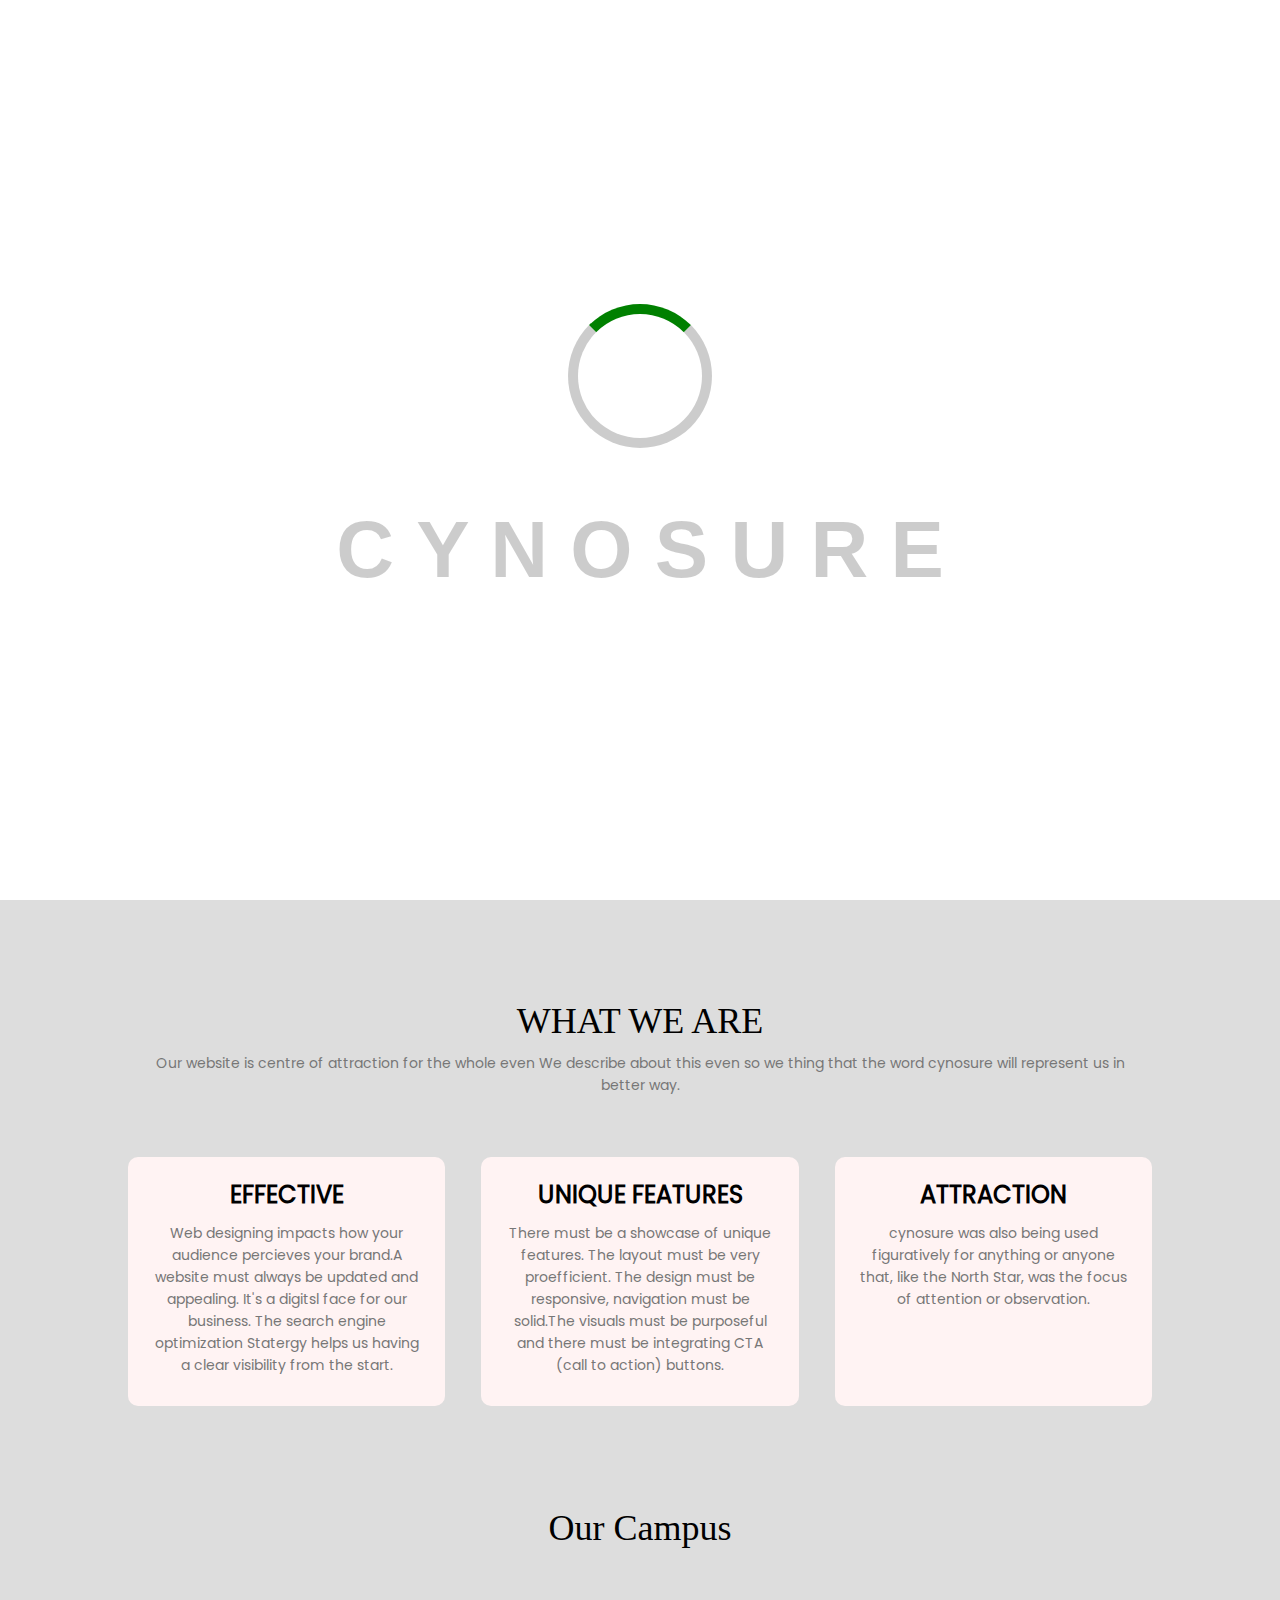
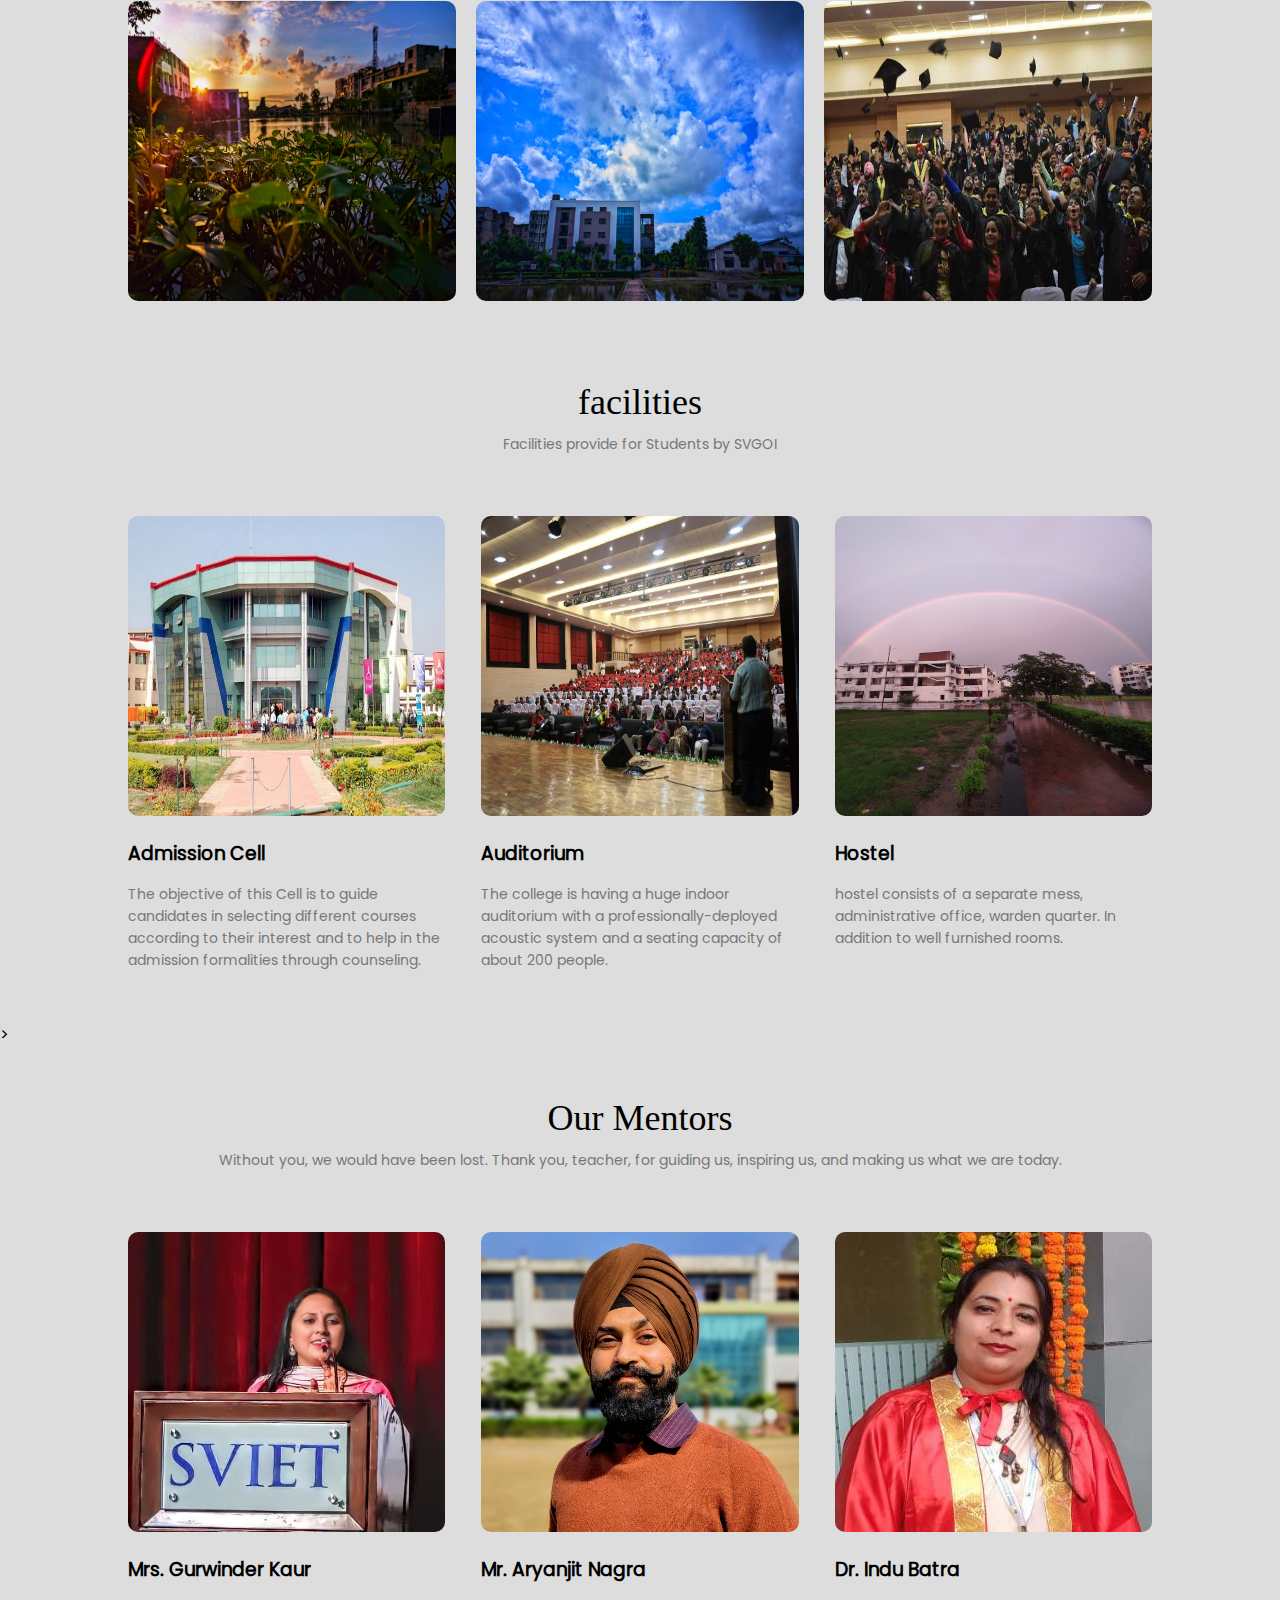
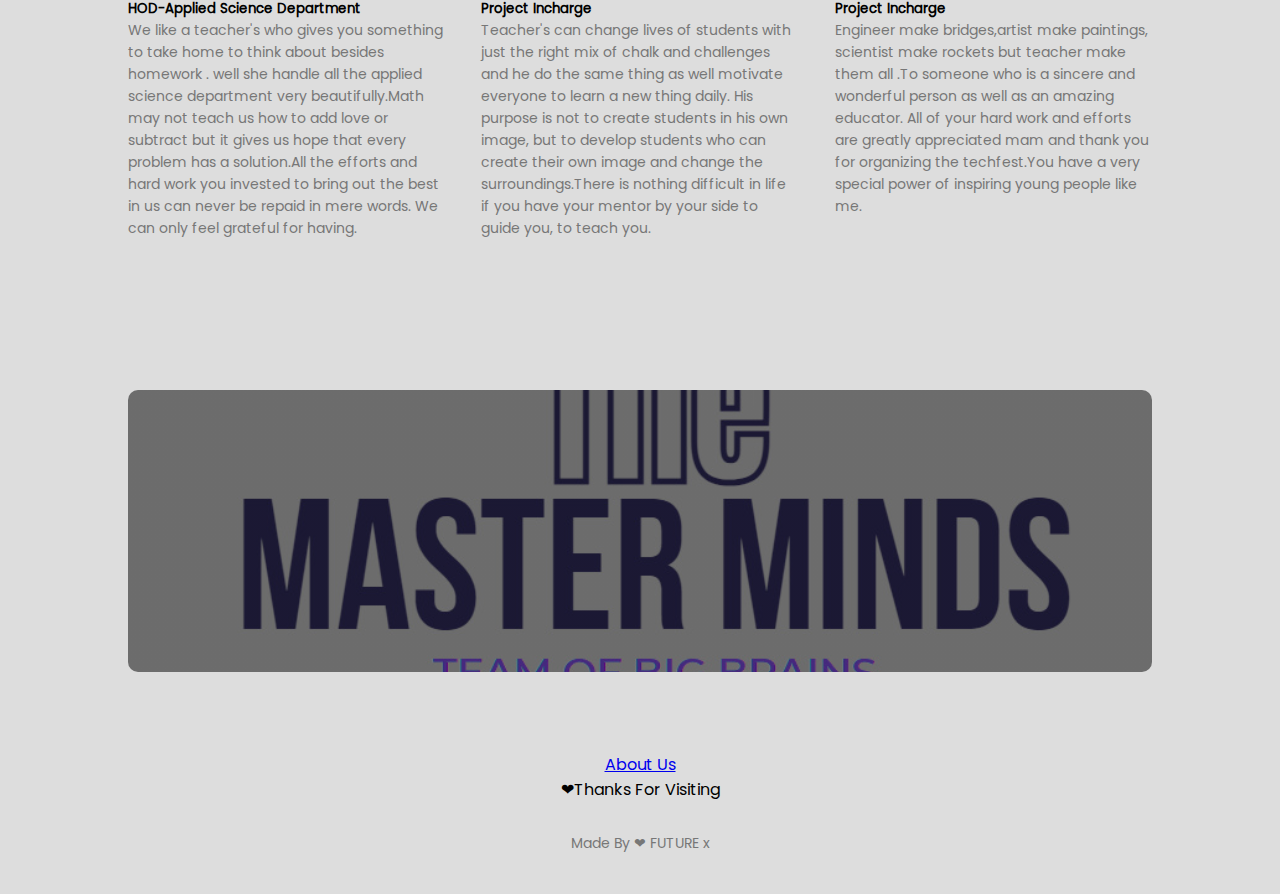
==== index.html @ 39ea26e2 "Add files via upload" ====
<!DOCTYPE html>
<html lang="en">
<head>
    
    <meta name="viewport"content="width=device-width, initial-scale=1.0, maximum-scale=1.0, user-scalable=0">
    <meta name="description" content="Cynosure is just around the corner, and we are so excited for you to see what's in store. We've brought together a unique and inspiring group of engineers, and our schedule is full of engaging events and meetups. Don’t miss out!">
    <meta name="keywords" content="CYNOSURE">
    <meta name="author" content="NISHANT SINGH">

    <title>CYNOSURE</title>
    
    <link rel="stylesheet" href="css/main_style.css">
    <link rel="shortcut icon" href="image/logo.png" type="image/svg+xml">
</head>
<body>

    <script src='https://cdnjs.cloudflare.com/ajax/libs/jquery/3.3.1/jquery.min.js'></script>
	<!-- Preloader -->
		<div id="preloader">
			<div id="container" class="container-preloader">
				<div class="animation-preloader">
					<div class="spinner"></div>
					<div class="txt-loading">
						<span preloader-text="C" class="characters">C</span>
						
						<span preloader-text="Y" class="characters">Y</span>
						
						<span preloader-text="N" class="characters">N</span>
						
						<span preloader-text="O" class="characters">O</span>
						
						<span preloader-text="S" class="characters">S</span>
						
						<span preloader-text="U" class="characters">U</span>
						
						<span preloader-text="R" class="characters">R</span>

						<span preloader-text="E" class="characters">E</span>

					</div>
				</div>	
				<div class="loader-section section-left"></div>
				<div class="loader-section section-right"></div>
			</div>
		</div>
    
    <section class="header">
        <nav>
            <a href="index.html"><img src="image/logo.png" id="logo-img"></a>
            <div class="nav-links" id="navLinks">

                <span class="icon" onclick="hidemenu()">&#10005;</span>
                <ul>
                    <li><a href="index.html">Home</a></li>
                    <li><a href="Events_page.html">Events</a></li>
                    <li><a href="TMM_page.html">TMM</a></li>
                    <li><a href="Developers_page.html">Developers</a></li>
                    <li><a href="https://www.sviet.ac.in">SVIET</a></li>

                </ul>
            </div> 
            <span class="icon" onclick="showmenu()">&#9776;</span>
        </nav>
       
        <div class="text-box">
            <h1>CYNOSURE</h1>
            <p>Cynosure is just around the corner, and we are so excited for you to see what's in store. We've brought together,<br>a unique and inspiring group of engineers, and our schedule is full of engaging events and meetups. Don't miss out!</p>
            
            <a href="https://www.sviet.ac.in" hero-btn">Find out more!</a>
        </div>
    </section>

    <!--wHY WE-->


    <section class="course" id="course_call">
        <h1>WHAT WE ARE</h1>
        <p>Our website is centre of attraction for the whole even 
            We describe about this even so we thing that the word cynosure will represent us in better way.</p>

        <div class="row">
            <div class="course-col">
                <h2>EFFECTIVE</h2>
                <p>Web designing impacts how your audience percieves your brand.A website must always be updated and appealing. It's a digitsl face for our business.  The search engine optimization Statergy helps us having a clear visibility from the start.
                </p>
            </div>

            <div class="course-col">
                <h2>UNIQUE FEATURES</h2>
                <p>There must be a showcase of unique features. The layout must be very proefficient. The design must be responsive, navigation must be solid.The visuals must be purposeful and there must be integrating CTA (call to action) buttons.</p>
            </div>

            <div class="course-col">
                <h2>ATTRACTION</h2>
                <p> cynosure was also being used figuratively for anything or anyone that, like the North Star, was the focus of attention or observation.

                </p>
            </div>


        </div>
    </section>

    <!--Campus Section-->

    <section class="campus">
        <h1> Our Campus</h1>
        <!-- <p>Lorem ipsum dolor sit amet consectetur adipisicing elit. Quibusdam quisquam atque non voluptate</p> -->

            <div class="row">
                <div class="campus-col">
                    <img src="image/enviroment.jpg" alt="">
                    <div class="layer">
                        <h3>Environment</h3>
                    </div>
                </div>

                <div class="campus-col">
                    <img src="image/cm2.jpg" alt="">
                    <div class="layer">
                        <h3>Community</h3>
                    </div>
                </div>

                <div class="campus-col">
                    <img src="image/cm3.jpg" alt="">
                    <div class="layer">
                        <h3>Education</h3>
                    </div>
                </div>
            </div>
    </section>

    <!--Facilities Section-->

    <section class="facilities">
        <h1>facilities</h1>
        <p>Facilities provide for Students by SVGOI</p>

        <div class="row">
            <div class="facilities-col">
                <img src="image/admin.jpg" alt="">
                <h3>Admission Cell</h3>
                <p>The objective of this Cell is to guide candidates in selecting different courses according to their interest and to help in the admission formalities through counseling.</p>
            </div>

            <div class="facilities-col">
                <img src="image/Auditorium.jpg" alt="">
                <h3>Auditorium</h3>
                <p>The college is having a huge indoor auditorium with a professionally-deployed acoustic system and a seating capacity of about 200 people.</p>
            </div>

            <div class="facilities-col">
                <img src="image/hostel.jpg" alt="">
                <h3>Hostel</h3>
                <p>hostel consists of a separate mess, administrative office, warden quarter. In addition to well furnished rooms.</p>
            </div>
        </div>
        </section>

<!--mentors-->>

    <section class="facilities">
        <h1>Our Mentors</h1>
        <p>Without you, we would have been lost. Thank you, teacher, for guiding us, inspiring us, and making us what we are today.

        </p>
    
        <div class="row">
            <div class="facilities-col">
                <img src="image/hod.jpg" alt="">
                <h3>Mrs. Gurwinder Kaur</h3>
                <h5>HOD-Applied Science Department</h5>
                <p>We like a teacher's  who gives you something to  take home to think about besides homework . well she  handle all  the applied science department  very beautifully.Math may not teach us  how to add love or subtract  but it gives us hope that every problem  has a solution.All the efforts and hard work you invested to bring out the best in us can never be repaid in mere words. We can only feel grateful for having.
                </p>
                </div>
    
            <div class="facilities-col">
                <img onclick="window.location.href = 'https://www.aaryanjitnagra.in/?fbclid=PAAaZtsds1ed4j5KzYWek_aNaDetGOaes_tICGF-QmvhFMdbgMkE56NQdkHF0'; " src="image/Sir.jpg" alt="">
                <h3>Mr. Aryanjit Nagra</h3>
                <h5>Project Incharge</h5>
                <p>Teacher's  can change  lives of students with just the right mix of chalk and challenges and he do the same thing as well motivate everyone to learn a new thing daily. His purpose is not to create  students in his own image, but to develop students who can create their own image and change the surroundings.There is nothing difficult in life if you have your mentor by your side to guide you, to teach you.
                </p>
            </div>
    
            <div class="facilities-col">
                <img src="image/indu2.jpg" alt="">
                <h3>Dr. Indu Batra</h3>
                <h5>Project Incharge</h5>
                <p>Engineer make bridges,artist make paintings, scientist make rockets but teacher make them all .To someone who is a sincere and wonderful person as well as an amazing educator. All of your hard work and efforts are greatly appreciated mam and thank you for organizing the techfest.You have a very special power of inspiring young people like me.</p>
            </div>
            </div>
    </section>

        <!--Call To Action Section-->

        <section class="ctn">
            <h1> &nbsp; &nbsp;&nbsp;&nbsp;&nbsp;&nbsp;&nbsp;&nbsp;&nbsp;&nbsp;&nbsp;&nbsp;&nbsp;&nbsp;&nbsp;&nbsp; </h1>
        </section>

         <!--Footer-->
         <section class="footer">
             <a href="Developers_page.html">About Us</a>
             <br>&#10084;Thanks For Visiting</p>
             <p id="copyright">Made By &#10084; FUTURE x</p>
         </section>

    <!--Javascript is Start-->
    <script src="javascript/main_script.js"></script>
</body>

    
    
</html>
---- css/main_style.css ----
/* Cascading Style Sheets */

 *{
    margin: 0;
    padding: 0;
    /* border: 1px solid yellow; */
}

@font-face {
    font-family: myFirstFont;
    src: url(../Poppins/Poppins-Regular.ttf);
}
    @font-face {
    font-family: bold;
    src: url(../Poppins/Poppins-Bold.ttf);
}

@font-face {
    font-family: secound;
    src: url(../Poppins/Poppins-Bold.ttf);
}

h1{
    font-family: auto;
}

body{
    font-family: myFirstFont,Verdana, Geneva, Tahoma, sans-serif;
    cursor:default;
}

    /* Website Scrollerbar */
    body::-webkit-scrollbar {
        width: 5px !important;
        height: 5px !important;
    }
    body::-webkit-scrollbar-track {
        background: #3838387c !important;
    }
    body::-webkit-scrollbar-thumb {
        background-color: #e0120ba4 !important;
        border: 1px solid #ff020279 !important;
        border-radius: 1px !important;
    }

.header{
    min-height: 100vh;
    width: 100%;
    background-image: linear-gradient(rgba(4,9,30,0.6),rgba(4,9,30,0.6)),url(../image/background.jpg);
    background-position: center;
    background-size: cover;
    position: relative;
}
nav{
    display: flex;
    padding: 2% 6%;
    justify-content: space-between;
    align-items: center;
}
nav img{
    border-radius: 80px;
    width: 90px;
}

    
.nav-links{
    flex: 1;
    text-align: right;
    
}
.nav-links ul li{
    list-style: none;
    display: inline-block;
    padding: 8px 12px;
    position: relative;
    
}
.nav-links a{
    color: #fff;
    text-decoration: none;
    font-size: 16px;
    
}
.nav-links ul li::after{
    content: '';
    width: 0%;
    height: 2px;
    background: #ff0000;
    display: block;
    margin: auto;
    transition: 0.5s;
    
}
.nav-links ul li:hover::after{
    width: 100%;
    
}
.text-box{
    width: 90%;
    color: #fff;
    position:absolute;
    top: 30%;
    left: 50%;
    transform: translate(-50%,50%);
    text-align: center;
}
.text-box h1{
    font-size: 72px;
    font-weight: inherit;

}
.text-box p{
    margin: 10px 0 40px;
    font-size: 14px;
    color: #fff;
    
}
.hero-btn{
    display: inline-block;
    text-decoration: none;
    color: rgb(255, 255, 255);
    border: 2px solid rgb(255, 255, 255);
    padding: 12px 34px;
    font-size: 13px;
    background: transparent;
    position: relative;
    cursor: pointer;
    border-radius: 5px;
}
.hero-btn:hover{
    color: rgb(255, 255, 255);
    border: 2px solid rgb(255, 255, 255);
    background:rgb(0, 0, 0);
    transition: 0.5s;
}

.icon{
    display:none;
}

/* WE */

 .course{
    width: 80%;
    margin: auto;
    text-align: center;
    padding-top: 100px;
}
h1{
    font-size: 36px;
    font-weight: 300;
}
p{
    color:#777;
    font-size: 14px;
    font-weight: 300;
    line-height: 22px;
    padding: 10px;
}
.row{
    margin-top: 5%;
    display: flex;
    justify-content: space-between;
}
.course-col{
    flex-basis: 31%;
    background: #fff3f3;
    border-radius: 10px;
    margin-bottom:5%;
    padding: 20px 12px;
    box-sizing: border-box;
    transition: 0.5s;
}
h3{
    text-align: center;
    font-weight: 600;
    margin: 10px 0px;
}
.course-col:hover{
    box-shadow: 10px 10px 24px 0px rgba(0,0,0,0.4);
}


    /*Campus*/


.campus{
    width: 80%;
    margin: auto;
    text-align: center;
    padding-top: 50px;
}
.campus-col{
    flex-basis: 32%;
    border-radius: 10px;
    margin-bottom: 30px;
    position: relative;
    overflow: hidden;
    
}
.campus-col img{
    width: 100%;
    height: 300px;
    display: block;
}
.layer{
    background: transparent;
    height: 100%;
    width: 100%;
    position: absolute;
    top: 0%;
    left: 0%;
    transition: 0.5s;
}

.layer:hover{
    background: rgba(0, 245, 253, 0.534);

    /* rgba(253, 0, 0, 0.7); */
}

.layer h3{
    width: 100%;
    font-weight: 500;
    color: #fff;
    font-size: 26px;
    bottom: 0%;
    left: 50%;
    transform: translate(-50%);
    position: absolute;
    opacity: 0;
    transition: 0.5s;
}

.layer:hover h3{
    opacity: 1;
    bottom: 49%;
}

/* Facilities */

.facilities{
    width: 80%;
    margin: auto;
    text-align: center;
    padding-top: 50px;
}

.facilities-col{
    flex-basis: 31%;
    border-radius: 10px;
    margin-bottom: 5%;
    text-align: left;
}
.facilities-col img{
    width: 100%;
    height: 300px;
    border-radius: 10px;
    transition: 0.5s;
}
.facilities-col p{
    padding: 0%;
}

.facilities-col h3{
    margin-top: 16px;
    margin-bottom: 15px;
    text-align: left;
}

.facilities-col img:hover{
    box-shadow: 3.5px 5px 15px 10px rgba(0, 0, 0, 0.308);
}

/* Call To Action */

.ctn{
    margin: 100px auto;
    width: 80%;
    background-image: linear-gradient(rgba(0,0,0,0.5),rgba(0,0,0,0.5)), url(../image/banner_ggu.jpg);
    background-position: center;
    background-size: cover;
    border-radius: 10px;
    text-align: center;
    padding: 100px 0;
    transition: 0.5s;
}
.ctn h1{
    color: #fff;
    margin-bottom: 40px;
    padding: 0;
}
.ctn:hover{
    margin: 100px auto;
    width: 700px;
    background-image:linear-gradient(rgba(0,0,0,0.3),rgba(0,0,0,0.3)),url(../image/banner_ggu.jpg);
    background-position: center;
    background-size: cover;
    border-radius: 10px;
    padding: 100px 0;
    box-shadow: 10px 10px 24px 0px rgba(0, 0, 0, 0.664);
}


/* Footer */

.footer{
    width: 100%;
    text-align: center;
    padding: 30px 0;
    margin-top: -50px;
}

.footer h4{
    margin-bottom: 25px;
    margin-top: 20px;
    font-weight: 600;
} 

/* Media query for responsive */

@media (max-width: 700px) {

    *{
        overflow-x: hidden;
        margin: 0;
        padding: 0;
    
    }
    #logo-img{
        padding: 10px;
    }
    .text-box h1{
       font-size: 30px;
       font-weight: bold;
    }
    .text-box p{
        font-size: 12px;
    }
    .nav-links ul li{
        display: block;
    }
    .nav-links{
        position: absolute;
        background: #f44336;
        height: 100vh;
        width: 200px;
        top: 0%;
        right: -200px;
        text-align: left;
        z-index: 2;
        transition: 1s;
    }
    .icon{
        display: block;
        color: #fff;
        margin: 10px;
        font-size: 25px;
        cursor: pointer;
    }
    .nav-links ul{
        padding: 30px;
    }

    /*Course in Media query*/
   
    .course-col{
        margin: 10px 10px;
    }
    .row{
        flex-direction: column;  
    }   
    .course-col:hover{
        box-shadow: 3px 3px 0.5px 0.5px rgba(0, 0, 0, 0.486);
    }
        /* Facilities */
    .facilities-col img:hover{
        box-shadow:none;
    }

    /* Call To Action in Media query*/
    .ctn h1{
        font-size: 24px;
    }
}

* {
	box-sizing: border-box;
	margin: 0;
	padding: 0;
}
body {
	background: #ddd; height:100%;overflow-x: hidden;}	
.text{color:brown;font-size:220px;text-align:center;}
.open{color:green;background:#000;padding:10px;border-radius:20px;}

/* Preloader */
.container-preloader {
	align-items:center;  display:flex; height:100%;
  justify-content:center; position:fixed; left:0; top:0; width:100%; z-index:900;
}
.container-preloader .animation-preloader {
	position:absolute; z-index: 100;}
.container-preloader .animation-preloader .spinner {
  animation: spinner 1s infinite linear;
	border-radius: 50%;  border: 10px solid rgba(0, 0, 0, 0.2);
  border-top-color: green; 
  height: 9em;  margin: 0 auto 3.5em auto; width: 9em;
}
.container-preloader .animation-preloader .txt-loading {
  font: bold 5em 'Montserrat', sans-serif;
	text-align: center;
}
.container-preloader .animation-preloader .txt-loading .characters:before {
  animation: characters 2s infinite;  color: orange;
  content: attr(preloader-text);  left: 0;
  opacity: 0;  position: absolute;  top: 0;
  transform: rotateY(-90deg);
}
.container-preloader .animation-preloader .txt-loading .characters {
	color: rgba(0, 0, 0, 0.2);	position: relative;
}
.container-preloader .animation-preloader .txt-loading .characters:nth-child(2):before {
  animation-delay: 0.1s;
}
.container-preloader .animation-preloader .txt-loading .characters:nth-child(3):before {
  animation-delay: 0.3s;
}
.container-preloader .animation-preloader .txt-loading .characters:nth-child(4):before {
  animation-delay: 0.5s;
}
.container-preloader .animation-preloader .txt-loading .characters:nth-child(5):before {
  animation-delay: 0.7s;
}
.container-preloader .animation-preloader .txt-loading .characters:nth-child(6):before {
  animation-delay: 0.9s;
}
.container-preloader .animation-preloader .txt-loading .characters:nth-child(7):before {
  animation-delay: 1.1s;
}
.container-preloader .animation-preloader .txt-loading .characters:nth-child(8):before {
    animation-delay: 1.3s;
  }
.container-preloader .loader-section {
  background-color: #ffffff;  height: 100%;
  position: fixed;  top: 0;  width: calc(50% + 1px);
}
.container-preloader .loader-section.section-left {
  left: 0;
}
.container-preloader .loader-section.section-right {
  right: 0;
}
.loaded .animation-preloader {
  opacity: 0;
  transition: 0.3s ease-out;
}
.loaded .loader-section.section-left {
  transform: translateX(-101%);
  transition: 0.7s 0.3s all cubic-bezier(0.1, 0.1, 0.1, 1.000);
}
.loaded .loader-section.section-right {
  transform: translateX(101%);
  transition: 0.7s 0.3s all cubic-bezier(0.1, 0.1, 0.1, 1.000);
}
@keyframes spinner {
to {
	transform: rotateZ(360deg);
}}
@keyframes characters {
  0%,
  75%,
  100% {
 opacity: 0;
 transform: rotateY(-90deg);
  }
  25%,
  50% {
    opacity: 1;
    transform: rotateY(0deg);
  }}
@media screen and (max-width: 767px) {
	.container-preloader .animation-preloader .spinner {
	height: 8em;
	width: 8em;
	}
	.container-preloader .animation-preloader .txt-loading {
	  font: bold 3.5em 'Montserrat', sans-serif;
	}}
@media screen and (max-width: 500px) {
	.container-preloader .animation-preloader .spinner {
	height: 7em;
	width: 7em;
	}
	.container-preloader .animation-preloader .txt-loading {
	  font: bold 2em 'Montserrat', sans-serif;
	}}
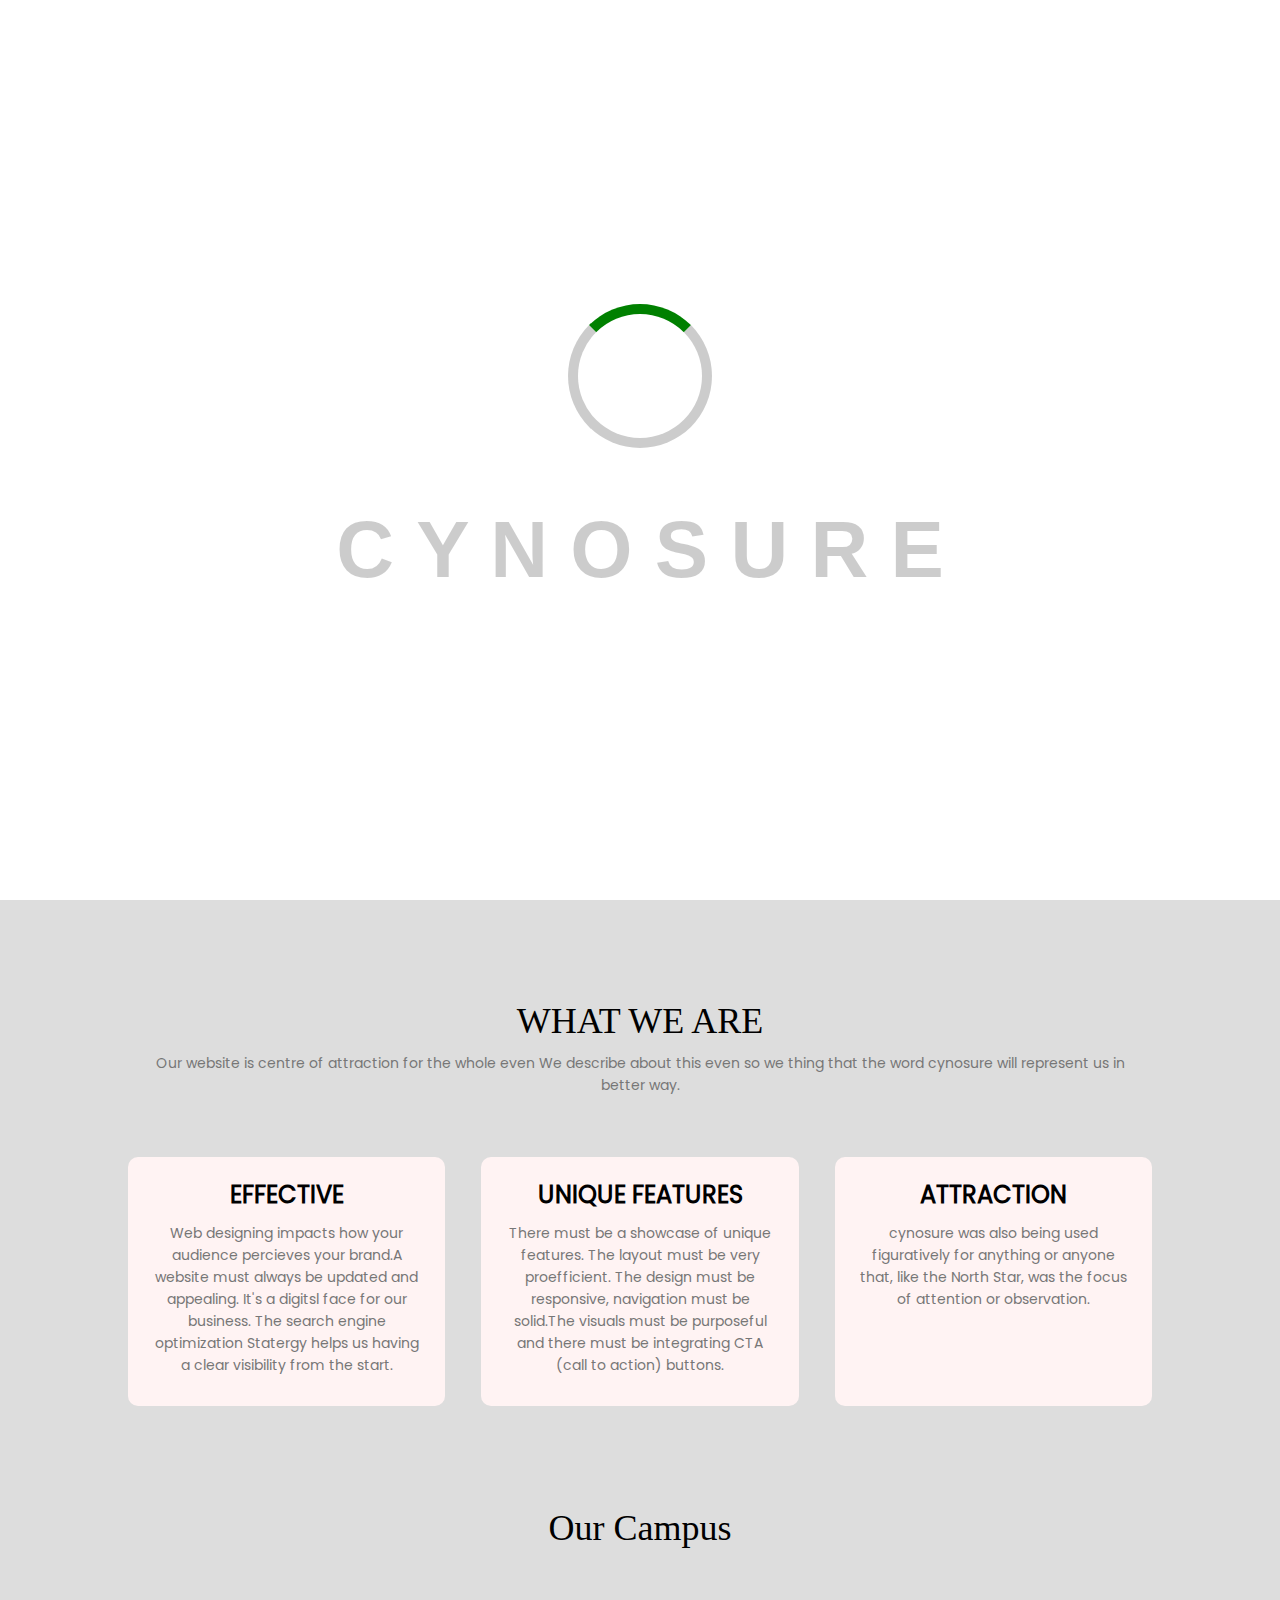
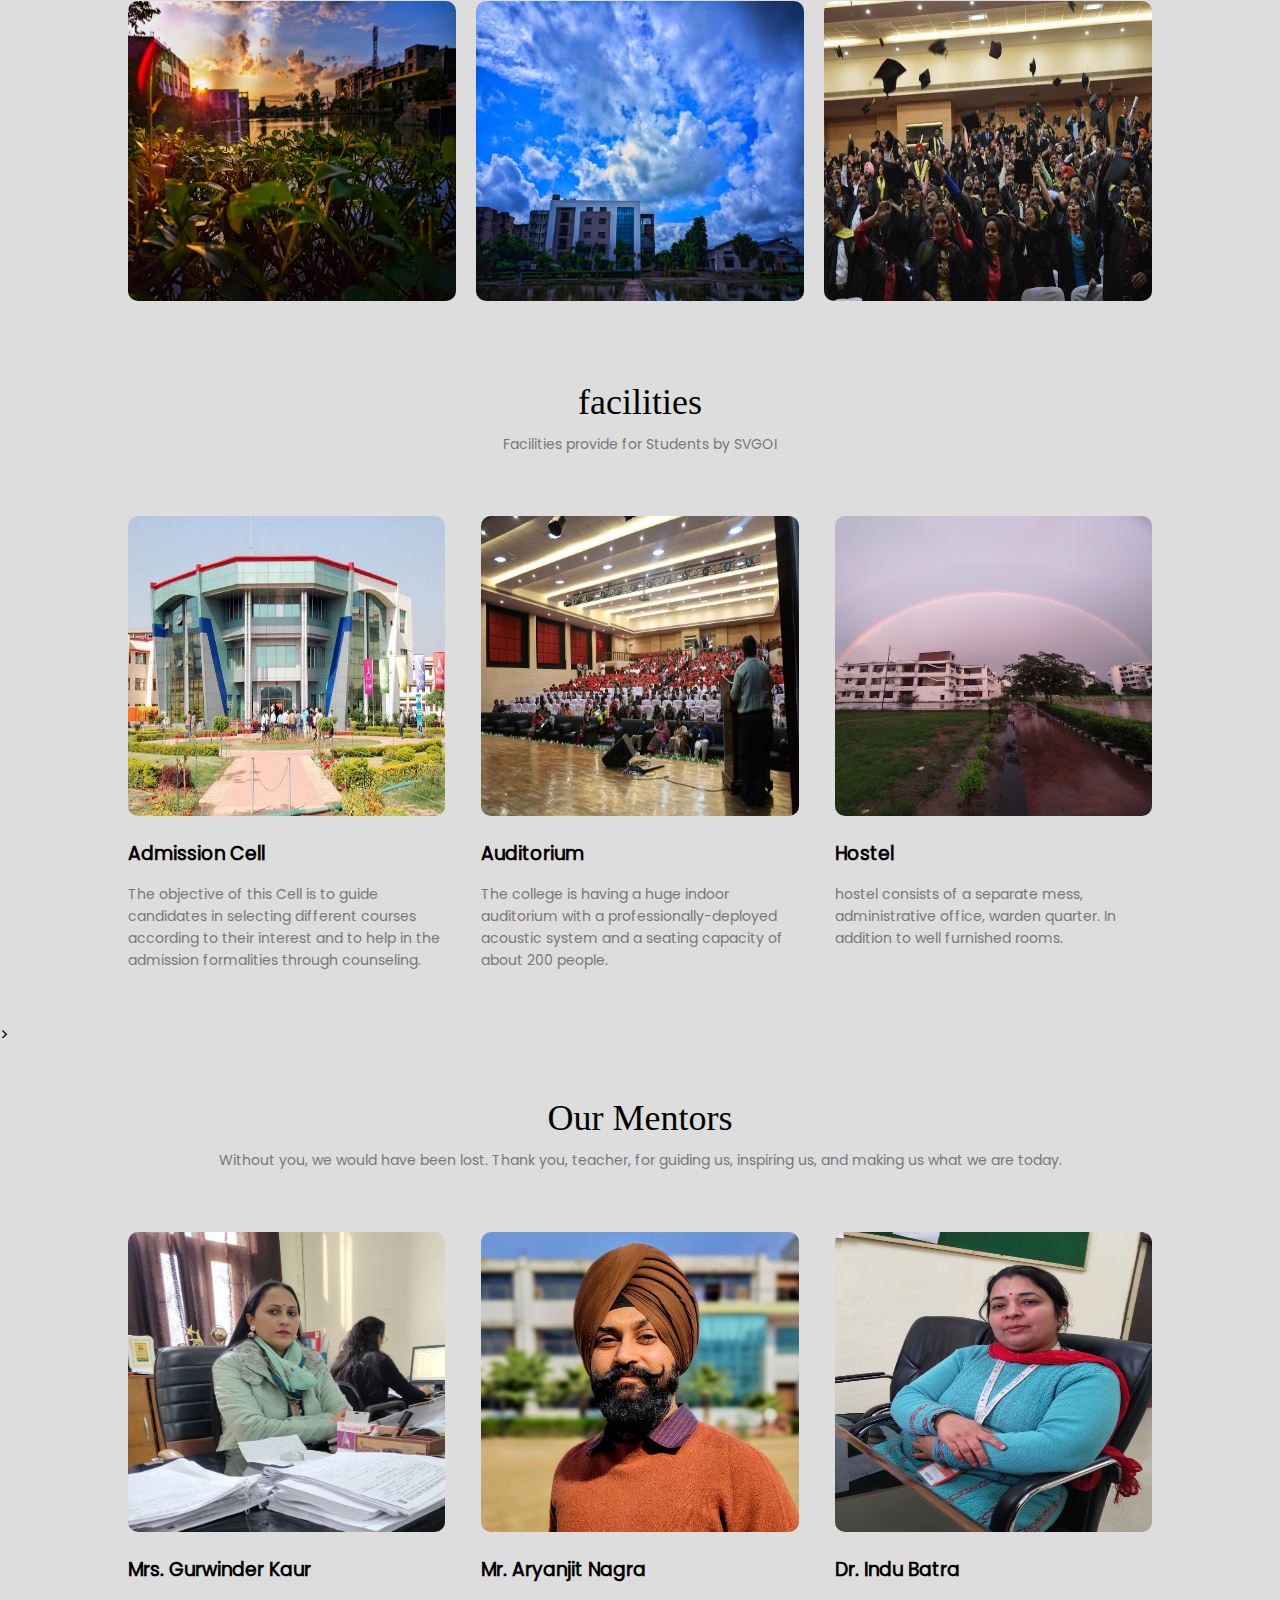
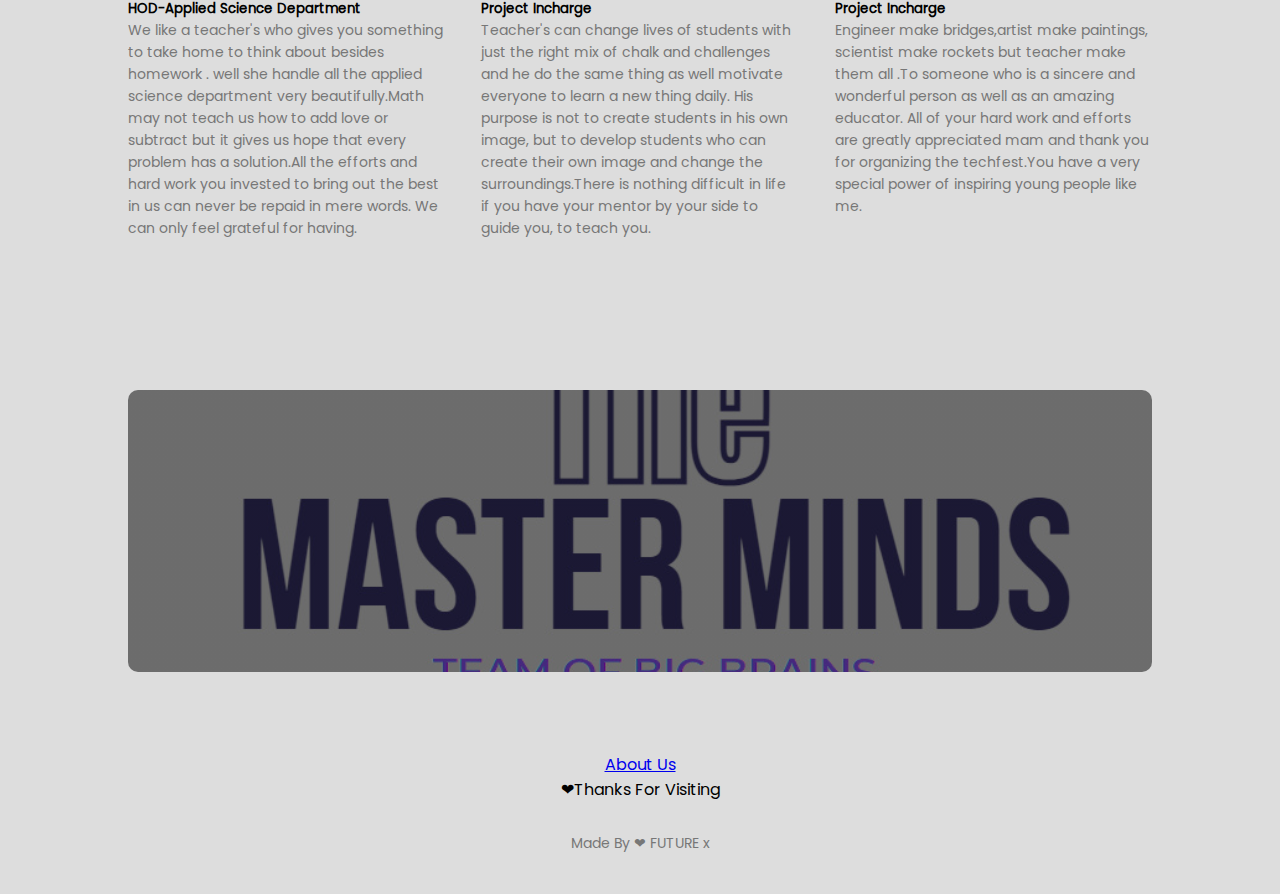
==== commit e076c08d: "Add files via upload" ====
--- a/index.html
+++ b/index.html
@@ -66,7 +66,7 @@
             <h1>CYNOSURE</h1>
             <p>Cynosure is just around the corner, and we are so excited for you to see what's in store. We've brought together,<br>a unique and inspiring group of engineers, and our schedule is full of engaging events and meetups. Don't miss out!</p>
             
-            <a href="https://www.sviet.ac.in" hero-btn">Find out more!</a>
+            <a href="https://www.sviet.ac.in" class="hero-btn">Find out more!</a>
         </div>
     </section>
 
@@ -184,7 +184,7 @@
             </div>
     
             <div class="facilities-col">
-                <img src="image/indu2.jpg" alt="">
+                <img src="image/indu.jpg" alt="">
                 <h3>Dr. Indu Batra</h3>
                 <h5>Project Incharge</h5>
                 <p>Engineer make bridges,artist make paintings, scientist make rockets but teacher make them all .To someone who is a sincere and wonderful person as well as an amazing educator. All of your hard work and efforts are greatly appreciated mam and thank you for organizing the techfest.You have a very special power of inspiring young people like me.</p>
